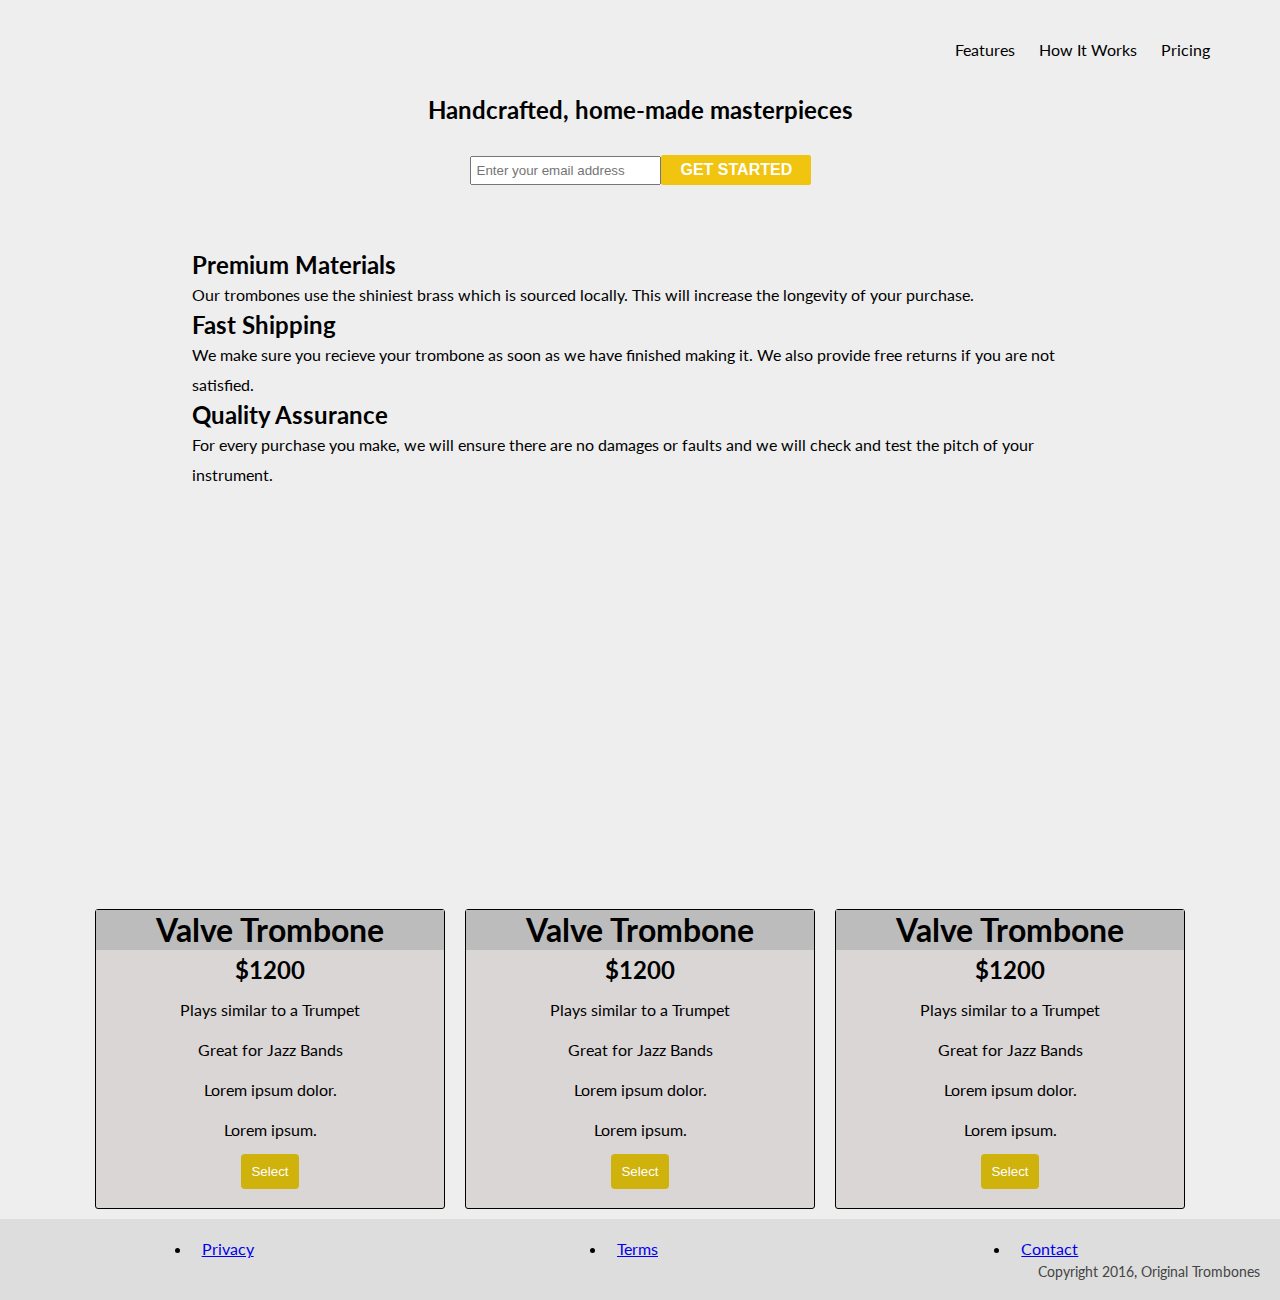
==== product_landing_page.html @ aebe7b91 "Added file for Html/CSS project" ====
<!DOCTYPE html>
<html lang="en">
<head>
    <meta charset="UTF-8">
    <meta http-equiv="X-UA-Compatible" content="IE=edge">
    <meta name="viewport" content="width=device-width, initial-scale=1.0">
    <title>Document</title>
    <link rel="stylesheet" href="https://use.fontawesome.com/releases/v5.8.1/css/all.css" integrity="sha384-50oBUHEmvpQ+1lW4y57PTFmhCaXp0ML5d60M1M7uH2+nqUivzIebhndOJK28anvf" crossorigin="anonymous"/>
    <link rel="stylesheet" href="style.css">
</head>
<body>
   <header id="header">
    <img src="https://cdn.freecodecamp.org/testable-projects-fcc/images/product-landing-page-logo.png" alt="" id="header-img">
    <nav id="nav-bar">
        <ul>
               <li>
                   <a class="nav-link" href="#header">Features</a>
                    <a class="nav-link" href="#video" >How It Works</a>
                    <a class="nav-link" href="#form" >Pricing</a>
                </li> 
        </ul>    
    </nav>
   </header> 
   <section id="section1">
    <h2>Handcrafted, home-made masterpieces</h2>
    <pre><form id="form" action="https://www.freecodecamp.com/email-submit">
      <input name="email" id="email" type="email" placeholder="Enter your email address" required/>
      <input id="submit" type="submit" value="Get Started" />
    </form></pre>
  </section>

 <section id="section2">

    <div class="container"><div class="icon"><i class="fa fa-3x fa-fire"></i></div>
    <h2>Premium Materials</h2>
    <p>Our trombones use the shiniest brass which is sourced locally. This will increase the longevity of your purchase.</p>
</div>

<div class="container"><div class="icon"><i class="fa fa-3x fa-fire"></i></div>
    <h2>Fast Shipping</h2>
    <p>We make sure you recieve your trombone as soon as we have finished making it. We also provide free returns if you are not satisfied.</p>
</div>

<div class="container"><div class="icon"><i class="fa fa-3x fa-fire"></i></div>
    <h2>Quality Assurance</h2>
    <p>For every purchase you make, we will ensure there are no damages or faults and we will check and test the pitch of your instrument.</p>
</div>
    
<div class="container">
    <iframe id="video" width="700" height="515" src="https://www.youtube-nocookie.com/embed/y8Yv4pnO7qc?rel=0&amp;controls=0&amp;showinfo=0"frameborder="0" allowfullscreen></iframe>
</div>

 </section>

<section id="section3">
    <div class="boxes">
        <div class="box">
            <h1>Valve Trombone</h1>
            <h2>$1200</h2>
            <ol>
              <li>Plays similar to a Trumpet</li>
              <li>Great for Jazz Bands</li>
              <li>Lorem ipsum dolor.</li>
              <li>Lorem ipsum.</li>
            </ol>
            <button class="btn">Select</button>
        </div>
    </div>

    <div class="boxes">
        <div class="box">
            <h1>Valve Trombone</h1>
            <h2>$1200</h2>
            <ol>
              <li>Plays similar to a Trumpet</li>
              <li>Great for Jazz Bands</li>
              <li>Lorem ipsum dolor.</li>
              <li>Lorem ipsum.</li>
            </ol>
            <button class="btn">Select</button>
        </div>
    </div>


    <div class="boxes">
        <div class="box">
            <h1>Valve Trombone</h1>
            <h2>$1200</h2>
            <ol>
              <li>Plays similar to a Trumpet</li>
              <li>Great for Jazz Bands</li>
              <li>Lorem ipsum dolor.</li>
              <li>Lorem ipsum.</li>
            </ol>
            <button class="btn">Select</button>
        </div>
    </div>
</section>





 <footer>
          <ul>
            <li><a href="#">Privacy</a></li>
            <li><a href="#">Terms</a></li>
            <li><a href="#">Contact</a></li>
          </ul>
          <span>Copyright 2016, Original Trombones</span>
        </footer>
</body>
</html>
---- style.css ----
@import 'https://fonts.googleapis.com/css?family=Lato:400,700';

* {
  margin: 0;
  padding: 0;
  box-sizing: border-box;
}

body {
  background-color: #eee;
  font-family: 'Lato', sans-serif;
}
#header {
  display: flex;
  justify-content: space-between;
  align-items: center;
  position: fixed;
  top: 0;
  left: 0;
  right: 0;
  padding: 20px;
  z-index: 1;
  background: #eee;
}

#header-img {
  height: 30px;
}

/* Style the navigation bar */
#nav-bar {
  display: flex;
  justify-content: space-between;
  position: sticky;
  top: 0;
}

#nav-bar ul {
  list-style: none;
  margin: 0;
  padding: 20px;
  display: flex;
}

#nav-bar li {
  margin-right: 20px;
}

#nav-bar a {
  color: black;
  text-decoration: none;
  padding: 10px;
  transition: background-color 0.3s ease;
}

#form{
  display: flex;
  align-items: center;
  justify-content: center;
}

input[type="submit"] {
  background-color: rgb(255, 217, 0);
  color: #fff;
  padding: 10px;
  border: none;
  border-radius: 4px;
  cursor: pointer;
}
#submit{
  padding: 0 20px;
  height: 40px;
  font-size: 1em;
  font-weight: 900;
  text-transform: uppercase;
  border: 3px black solid;
  border-radius: 2px;
  background: transparent;
  cursor: pointer;
}
#section1 {
  display: flex;
  flex-direction: column;
  line-height: 20px;
  align-items: center;
  justify-content: center;
  text-align: center;
  height: 200px;
  margin-top: 50px;
}
#section1 h2 {
  margin-bottom: 20px;
  word-wrap: break-word;
}

#section1 input[type='email'] {
  max-width: 275px;
  width: 100%;
  padding: 5px;
}

#section1 input[type='submit'] {
  max-width: 150px;
  width: 100%;
  height: 30px;
  margin: 15px 0;
  border: 0;
  background-color: #f1c40f;
}

#section2{
  display: flex;
  align-items: center;
  justify-content: center;
  flex-direction: column;
  
}
#section2 .container{
  display: block;
  width: 70%;
  line-height: 30px;
}
.container #video{
    margin-left: 150px;
    width: 600px;
    height: 400px;
  align-items: center;
  justify-content: center;
}

#section3{
  display: flex;
  align-items: center;
  justify-content: center;
}

.boxes{
  display: flex;

}
.boxes .box{
  height: 300px;
  background: #dad6d6;
  align-items: center;
  text-align: center;
  width: 350px;
  margin: 10px;
  border: 1px solid #000;
  border-radius: 3px;
  line-height: 40px;
}
.box ol{
  list-style-type: none;

}
.box button{
  background-color: rgb(207, 178, 11);
  color: #fff;
  padding: 10px;
  border: none;
  border-radius: 4px;
  cursor: pointer;
}
.box h1{
  background: #bdbcbc;
}




footer {
  display: block;
  width: 100%;
  background-color: #ddd;
  padding: 20px;

}

footer ul {
  display: flex;
  justify-content: space-around;
}

footer ul li {
  padding: 0 10px;
}

footer span {
  margin-top: 5px;
  display: flex;
  justify-content: flex-end;
  font-size: 0.9em;
  color: #444;
}

@media only screen and (max-width: 600px) {
  body {
    background-color: lightblue;
    text-align: center;
  }
  #nav-bar{
    
    display: none;
  }
  #section3 {
    display: flex;
    flex-direction: column;
  }
  #video{
    max-width: 100%;
    height: auto;
  }
}
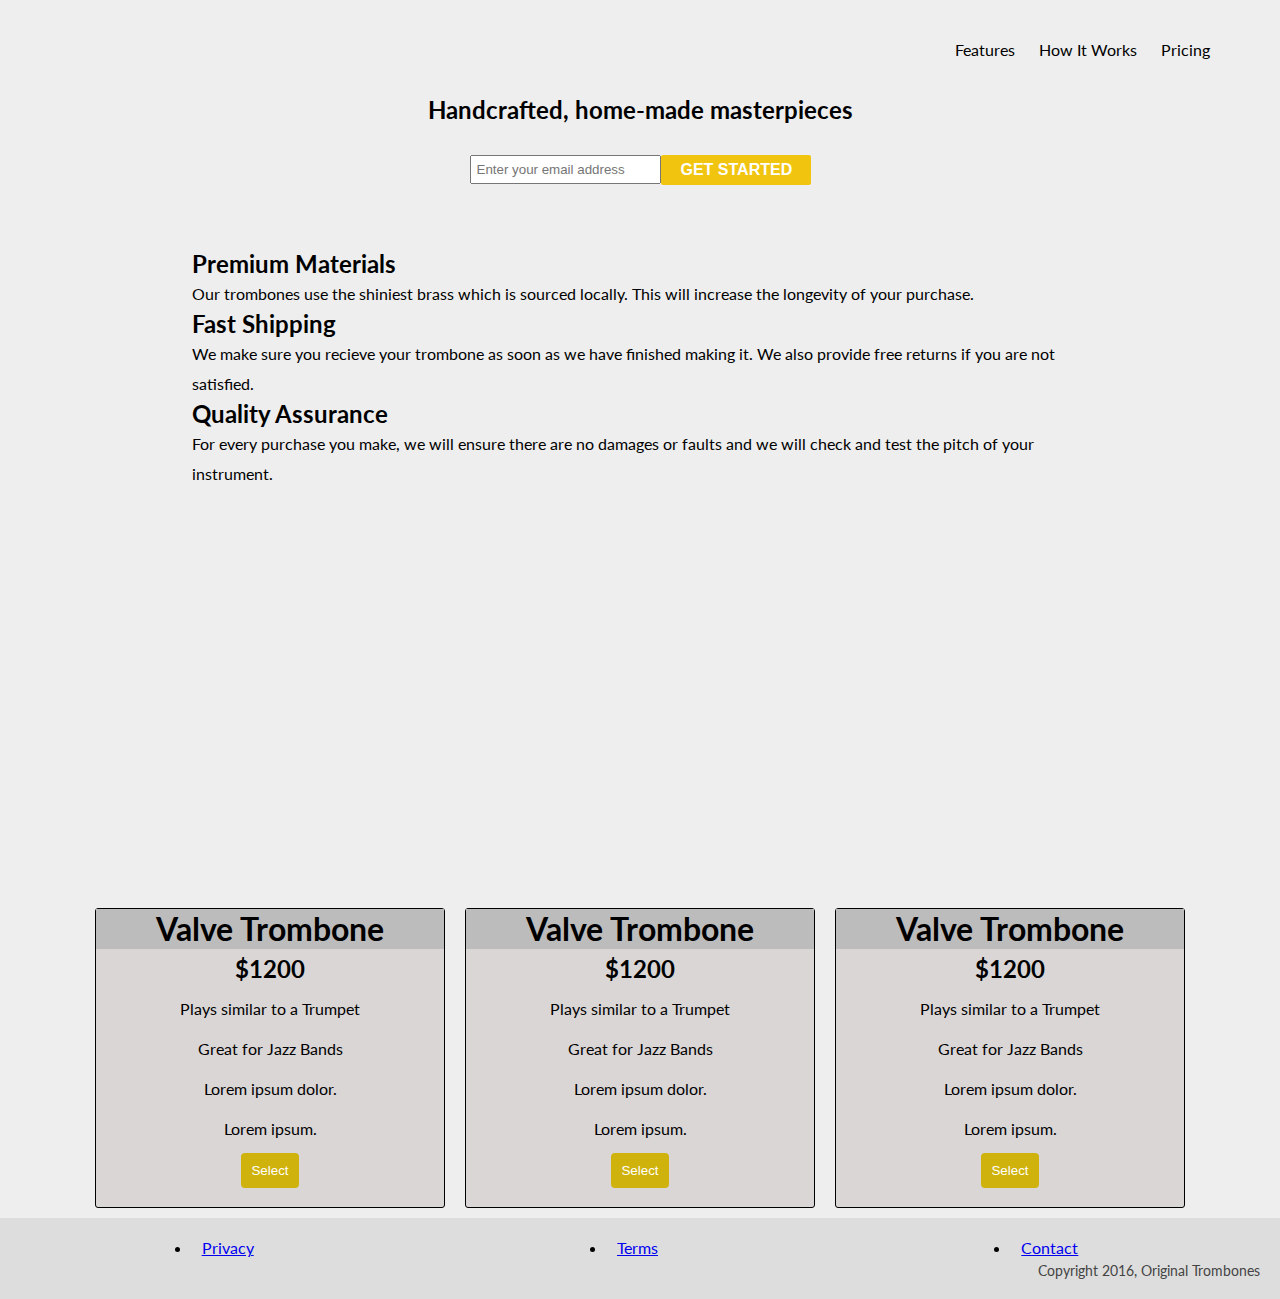
==== commit 1418b449: "Update product_landing_page.html" ====
--- a/product_landing_page.html
+++ b/product_landing_page.html
@@ -63,7 +63,7 @@
               <li>Lorem ipsum dolor.</li>
               <li>Lorem ipsum.</li>
             </ol>
-            <button class="btn">Select</button>
+            <button class="button">Select</button>
         </div>
     </div>
 
@@ -77,7 +77,7 @@
               <li>Lorem ipsum dolor.</li>
               <li>Lorem ipsum.</li>
             </ol>
-            <button class="btn">Select</button>
+            <button class="button">Select</button>
         </div>
     </div>
 
@@ -92,7 +92,7 @@
               <li>Lorem ipsum dolor.</li>
               <li>Lorem ipsum.</li>
             </ol>
-            <button class="btn">Select</button>
+            <button class="button">Select</button>
         </div>
     </div>
 </section>
@@ -110,4 +110,4 @@
           <span>Copyright 2016, Original Trombones</span>
         </footer>
 </body>
-</html>+</html>
--- a/style.css
+++ b/style.css
@@ -85,7 +85,7 @@
   align-items: center;
   justify-content: center;
   text-align: center;
-  height: 200px;
+  height: 199px;
   margin-top: 50px;
 }
 #section1 h2 {
@@ -213,4 +213,4 @@
 }
 
 
-  +  
